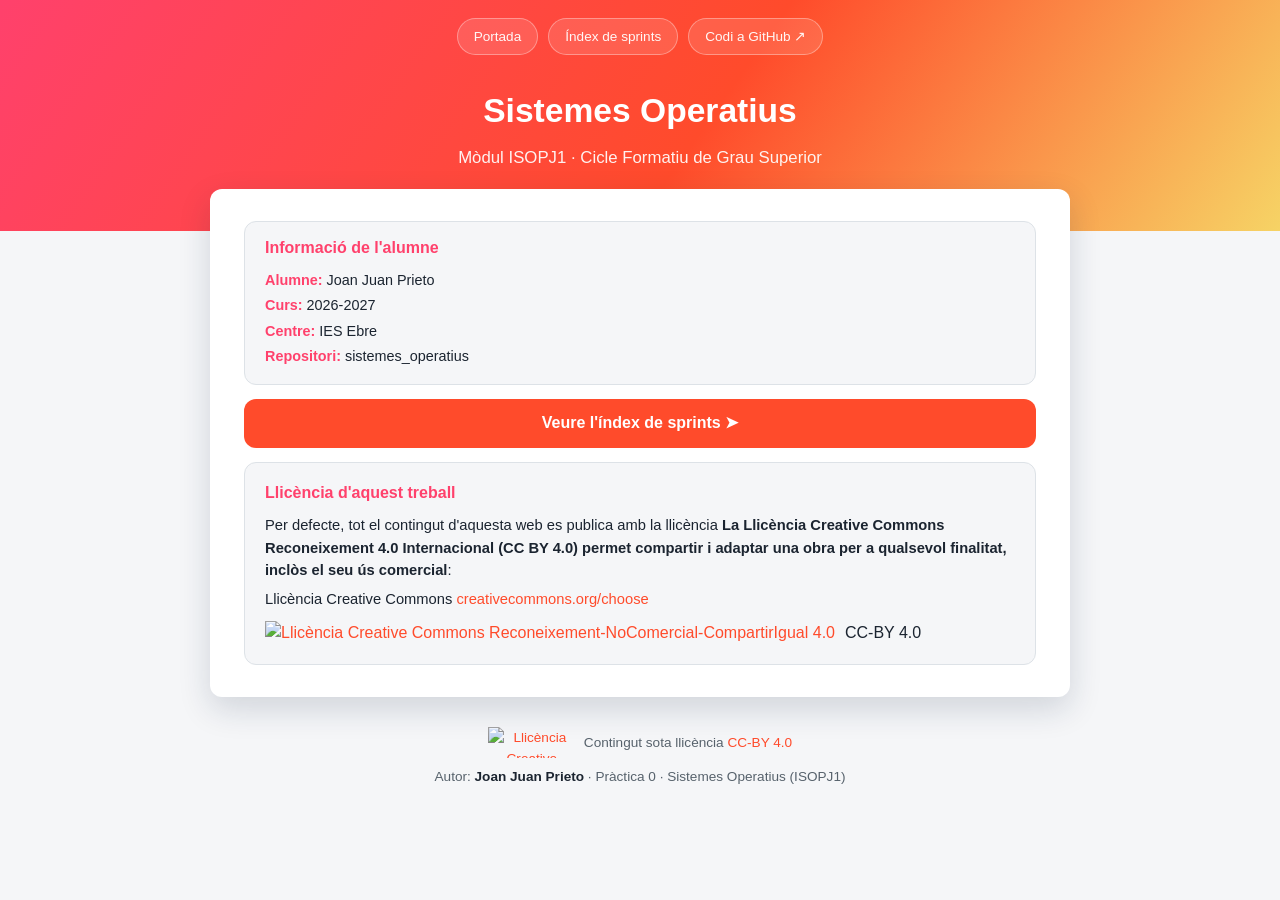
==== index.html @ db14bc2f "Update license text from CC BY-NC-SA to CC BY" ====
<!DOCTYPE html>
<html lang="ca">
<head>
<meta charset="UTF-8">
<meta name="viewport" content="width=device-width, initial-scale=1.0">
<title>Sistemes Operatius - Portada</title>
<link rel="stylesheet" href="css/estils.css">
</head>
<body>

<header class="hero">
  <nav class="hero-nav">
    <a href="index.html">Portada</a>
    <a href="sprints.html">Índex de sprints</a>
    <a href="https://github.com/JoanJuanPrieto/sistemes_operatius" target="_blank" rel="noopener">Codi a GitHub ↗</a>
  </nav>

  <div class="hero-titol">
    <h1>Sistemes Operatius</h1>
    <p class="subtitol">Mòdul ISOPJ1 · Cicle Formatiu de Grau Superior</p>
  </div>
</header>

<main class="contenidor">
  <section class="panell portada-hero">

<div class="info-portada">

  <div class="fitxa-alumne">
    <h3>Informació de l'alumne</h3>
    <p><strong>Alumne:</strong> Joan Juan Prieto</p>
    <p><strong>Curs:</strong> 2026-2027</p>
    <p><strong>Centre:</strong> IES Ebre</p>
    <p><strong>Repositori:</strong> sistemes_operatius</p>
  </div>

  <a class="boto" href="sprints.html">
    Veure l'índex de sprints ➤
  </a>

</div>

    <div class="bloc-llicencia">
      <h3>Llicència d'aquest treball</h3>
      <p>
        Per defecte, tot el contingut d'aquesta web es publica amb la llicència
        <strong>La Llicència Creative Commons Reconeixement 4.0 Internacional (CC BY 4.0) permet compartir i adaptar una obra per a qualsevol finalitat, inclòs el seu ús comercial</strong>:
      </p>

      <p>
        Llicència Creative Commons
        <a href="https://creativecommons.org/licenses/by/4.0/deed.en" target="_blank" rel="noopener">
          creativecommons.org/choose
        </a>
      </p>

      <div class="badge-cc">
        <a href="https://creativecommons.org/licenses/by/4.0/deed.en" target="_blank" rel="license noopener">
          <img
            src="https://licensebuttons.net/l/by-nc-sa/4.0/88x31.png"
            alt="Llicència Creative Commons Reconeixement-NoComercial-CompartirIgual 4.0"
            width="88"
            height="31">
        </a>
        <span>CC-BY 4.0</span>
      </div>
    </div>

  </section>
</main>

<footer class="peu">
  <p class="peu-llicencia">
    <a href="https://creativecommons.org/licenses/by-nc-sa/4.0/deed.ca" target="_blank" rel="license noopener">
      <img
        src="https://licensebuttons.net/l/by-nc-sa/4.0/88x31.png"
        alt="Llicència Creative Commons Reconeixement-NoComercial-CompartirIgual 4.0"
        width="88"
        height="31">
    </a>

    <span>
      Contingut sota llicència
      <a href="https://creativecommons.org/licenses/by/4.0/deed.en" target="_blank" rel="license noopener">
        CC-BY 4.0
      </a>
    </span>
  </p>

  <p class="autoria">
    Autor: <strong>Joan Juan Prieto</strong> · Pràctica 0 · Sistemes Operatius (ISOPJ1)
  </p>
</footer>

</body>
</html>
---- css/estils.css ----
/* Full de estils comu per a tot el lloc.
   Enllaça-la sempre igual:
   <link rel="stylesheet" href="../css/estils.css">  (des d'una carpeta de sprint)
   <link rel="stylesheet" href="css/estils.css">      (des de l'arrel) */

:root {
  /* Colors principals fons */
  --color1: #FF416C;
  --color2: #FF4B2B;
  --color3: #F6D365;

  /* Colors de text */
  --color-text1: #1b2430;
  --color-text2: #57626c;
  --color-fons: #f5f6f8;
  --color-blanc: #ffffff;
  --color-vora: #dde2e7;

  /* Altres propietats */
  --radi: 12px;
}

* {
  box-sizing: border-box;
}

body {
  margin: 0;
  font-family: "Segoe UI", Roboto, Arial, sans-serif;
  color: var(--color-text1);
  background: var(--color-fons);
  line-height: 1.55;
}

a {
  color: var(--color2);
  text-decoration: none;
}

a:hover {
  text-decoration: underline;
}

.contenidor {
  max-width: 900px;
  margin: 0 auto;
  padding: 0 20px;
}

/* ---------- Capçalera / hero ---------- */

.hero {
  background: linear-gradient(
    125deg,
    var(--color1) 0%,
    var(--color2) 55%,
    var(--color3) 100%
  );
  padding-bottom: 60px;
  color: var(--color-blanc);
}

.hero-nav {
  display: flex;
  justify-content: center;
  gap: 10px;
  flex-wrap: wrap;
  padding: 18px 20px 0;
}

.hero-nav a {
  color: rgba(255, 255, 255, 0.95);
  background: rgba(255, 255, 255, 0.12);
  border: 1px solid rgba(255, 255, 255, 0.35);
  padding: 7px 16px;
  border-radius: 999px;
  font-size: 0.85rem;
  text-decoration: none;
}

.hero-nav a:hover {
  background: rgba(255, 255, 255, 0.24);
  text-decoration: none;
}

.hero-titol {
  text-align: center;
  padding: 30px 20px 0;
}

.hero-titol .miguetes {
  font-size: 0.85rem;
  opacity: 0.85;
  margin: 0 0 10px;
}

.hero-titol .miguetes a {
  color: #fff;
  text-decoration: underline;
}

.hero-titol h1 {
  margin: 0 0 8px;
  font-size: 2.1rem;
  color: #fff;
}

.hero-titol p.subtitol {
  margin: 0;
  opacity: 0.92;
  font-size: 1.05rem;
}

/* ---------- Panell blanc flotant ---------- */

main {
  padding-bottom: 50px;
}

.panell {
  background: var(--color-blanc);
  border-radius: var(--radi);
  box-shadow: 0 12px 32px rgba(18, 37, 66, 0.16);
  margin-top: -42px;
  padding: 32px 34px;
  position: relative;
  z-index: 1;
}

/* ---------- Portada ---------- */

.portada-hero {
  text-align: center;
}

/* La imatge es pot eliminar del HTML.
   Aquesta regla es manté per si hi ha alguna altra pàgina que la utilitza. */
.portada-hero img.imatge-portada {
  max-width: 300px;
  width: 100%;
  height: auto;
  margin-bottom: 22px;
}

/* ---------- Informació de l'alumne ---------- */

.fitxa-alumne {
  display: block;
  width: 800px;
  max-width: 100%;
  background: var(--color-fons);
  border: 1px solid var(--color-vora);
  border-radius: var(--radi);
  padding: 14px 20px;
  margin: 0 auto 14px;
  text-align: left;
}

.fitxa-alumne h3 {
  margin: 0 0 8px;
  font-size: 1rem;
  color: var(--color1);
}

.fitxa-alumne p {
  margin: 3px 0;
  font-size: 0.9rem;
}

.fitxa-alumne strong {
  color: var(--color1);
}

/* ---------- Botó ---------- */

.boto {
  display: block;
  width: 800px;
  max-width: 100%;
  background: var(--color2);
  color: var(--color-blanc) !important;
  padding: 12px 26px;
  border-radius: var(--radi);
  font-weight: 800;
  text-decoration: none !important;
  margin: 0 auto 14px;
  text-align: center;
}

.boto:hover {
  background: var(--color1);
}

/* ---------- Graella de targetes ---------- */

.rejilla-targetes {
  display: grid;
  grid-template-columns: repeat(auto-fit, minmax(220px, 1fr));
  gap: 16px;
  margin: 24px 0 6px;
}

.targeta {
  display: block;
  background: var(--color-fons);
  border: 1px solid var(--color-vora);
  border-radius: var(--radi);
  padding: 18px 20px;
  transition: box-shadow 0.15s, transform 0.15s;
}

.targeta:hover {
  box-shadow: 0 4px 14px rgba(12, 110, 115, 0.18);
  transform: translateY(-2px);
  text-decoration: none;
}

.targeta .numero {
  display: inline-block;
  background: var(--color2);
  color: var(--color-blanc);
  font-size: 0.75rem;
  font-weight: 700;
  padding: 2px 9px;
  border-radius: 999px;
  margin-bottom: 8px;
}

.targeta h3 {
  margin: 0 0 4px;
  color: var(--color-text1);
  font-size: 1.05rem;
}

.targeta p {
  margin: 0;
  color: var(--color-text2);
  font-size: 0.9rem;
}

h1,
h2 {
  color: var(--color1);
}

.consell {
  color: var(--color-text2);
  font-size: 0.9rem;
  margin-top: 18px;
}

.consell code {
  background: var(--color-fons);
  padding: 1px 5px;
  border-radius: 4px;
}

/* ---------- Taula d'apartats ---------- */

.taula-apartats {
  width: 100%;
  border-collapse: collapse;
  margin: 6px 0 8px;
}

.taula-apartats th,
.taula-apartats td {
  text-align: left;
  padding: 10px 12px;
  border-bottom: 1px solid var(--color-vora);
}

.taula-apartats th {
  font-size: 0.72rem;
  letter-spacing: 0.06em;
  text-transform: uppercase;
  color: var(--color-text2);
}

.taula-apartats td:first-child,
.taula-apartats th:first-child {
  width: 46px;
  color: var(--color-text2);
}

.taula-apartats tr:hover td {
  background: var(--color-fons);
}

.taula-apartats a {
  font-weight: 800;
}

/* ---------- Contingut d'un apartat ---------- */

.apartat {
  scroll-margin-top: 20px;
  padding-top: 26px;
  margin-top: 26px;
  border-top: 1px solid var(--color-vora);
}

.apartat h2 {
  margin-top: 0;
}

.apartat img {
  max-width: 100%;
  border-radius: var(--radi);
  border: 1px solid var(--color-vora);
  margin: 14px 0;
}

.apartat ul {
  padding-left: 22px;
}

.apartat li {
  margin: 4px 0;
}

.tornar-index {
  font-size: 0.85rem;
}

/* ---------- Peu de pàgina ---------- */

footer.peu {
  text-align: center;
  color: var(--color-text2);
  font-size: 0.85rem;
  padding: 30px 20px 46px;
}

.peu-llicencia {
  display: flex;
  align-items: center;
  justify-content: center;
  gap: 8px;
  flex-wrap: wrap;
  margin: 0 0 8px;
}

.peu-llicencia img {
  display: block;
}

footer.peu .autoria {
  margin: 0;
}

footer.peu .autoria strong {
  color: var(--color-text1);
}

/* ---------- Bloc de llicència a la portada ---------- */

.bloc-llicencia {
  width: 800px;
  max-width: 100%;
  border: 1px solid var(--color-vora);
  border-radius: var(--radi);
  padding: 18px 20px;
  margin: 0 auto;
  text-align: left;
  background: var(--color-fons);
}

.bloc-llicencia h3 {
  margin: 0 0 8px;
  font-size: 1rem;
  color: var(--color1);
}

.bloc-llicencia p {
  margin: 6px 0;
  font-size: 0.92rem;
}

.bloc-llicencia .badge-cc {
  display: flex;
  align-items: center;
  gap: 10px;
  margin-top: 10px;
}

/* ---------- Adaptació per a mòbils ---------- */

@media (max-width: 700px) {
  .panell {
    padding: 24px 20px;
  }

  .fitxa-alumne,
  .boto,
  .bloc-llicencia {
    width: 100%;
  }
}
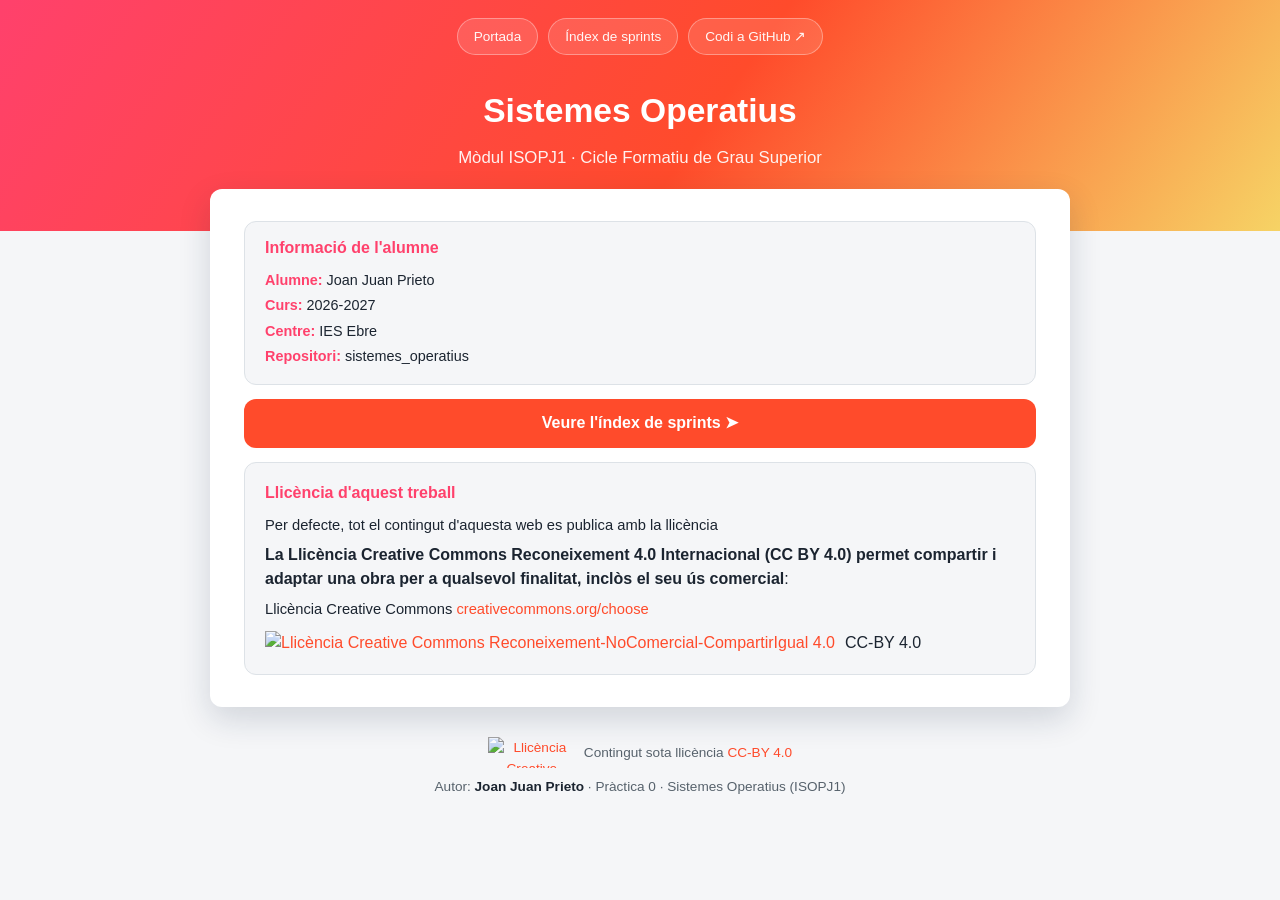
==== commit 11324e15: "Fix HTML formatting in index.html" ====
--- a/index.html
+++ b/index.html
@@ -44,6 +44,7 @@
       <h3>Llicència d'aquest treball</h3>
       <p>
         Per defecte, tot el contingut d'aquesta web es publica amb la llicència
+      </p> 
         <strong>La Llicència Creative Commons Reconeixement 4.0 Internacional (CC BY 4.0) permet compartir i adaptar una obra per a qualsevol finalitat, inclòs el seu ús comercial</strong>:
       </p>
 
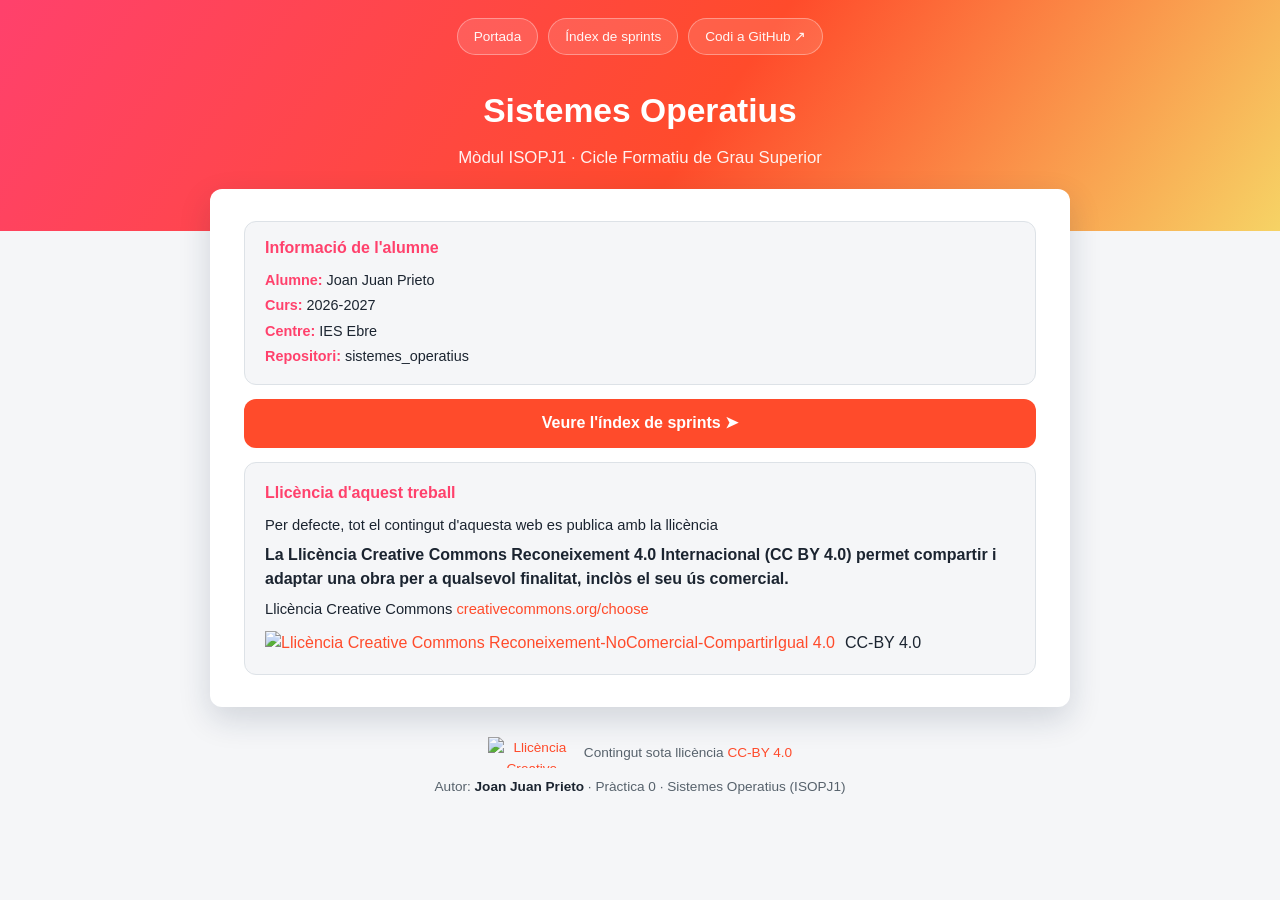
==== commit d5ad0135: "Update index.html" ====
--- a/index.html
+++ b/index.html
@@ -45,7 +45,7 @@
       <p>
         Per defecte, tot el contingut d'aquesta web es publica amb la llicència
       </p> 
-        <strong>La Llicència Creative Commons Reconeixement 4.0 Internacional (CC BY 4.0) permet compartir i adaptar una obra per a qualsevol finalitat, inclòs el seu ús comercial</strong>:
+        <strong>La Llicència Creative Commons Reconeixement 4.0 Internacional (CC BY 4.0) permet compartir i adaptar una obra per a qualsevol finalitat, inclòs el seu ús comercial.</strong>
       </p>
 
       <p>
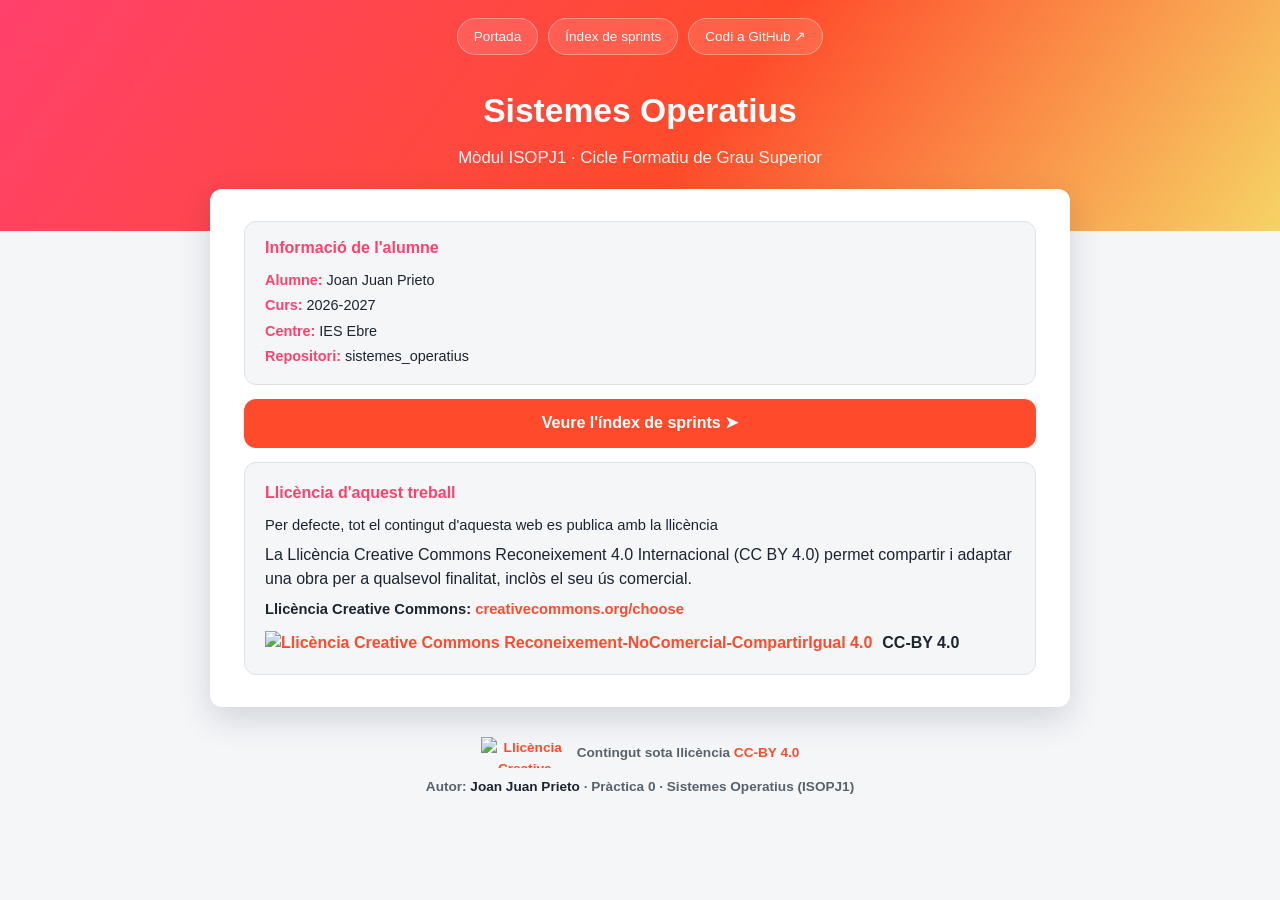
==== commit 8da9a73f: "Update index.html" ====
--- a/index.html
+++ b/index.html
@@ -45,18 +45,18 @@
       <p>
         Per defecte, tot el contingut d'aquesta web es publica amb la llicència
       </p> 
-        <strong>La Llicència Creative Commons Reconeixement 4.0 Internacional (CC BY 4.0) permet compartir i adaptar una obra per a qualsevol finalitat, inclòs el seu ús comercial.</strong>
+        La Llicència Creative Commons Reconeixement 4.0 Internacional (CC BY 4.0) permet compartir i adaptar una obra per a qualsevol finalitat, inclòs el seu ús comercial.
       </p>
 
       <p>
-        Llicència Creative Commons
-        <a href="https://creativecommons.org/licenses/by/4.0/deed.en" target="_blank" rel="noopener">
+        <strong>Llicència Creative Commons:<strong>
+        <strong><a href="https://creativecommons.org/licenses/by/4.0/deed.ca" target="_blank" rel="noopener"><strong>
           creativecommons.org/choose
         </a>
       </p>
 
       <div class="badge-cc">
-        <a href="https://creativecommons.org/licenses/by/4.0/deed.en" target="_blank" rel="license noopener">
+        <a href="https://creativecommons.org/licenses/by/4.0/deed.ca" target="_blank" rel="license noopener">
           <img
             src="https://licensebuttons.net/l/by-nc-sa/4.0/88x31.png"
             alt="Llicència Creative Commons Reconeixement-NoComercial-CompartirIgual 4.0"
@@ -82,7 +82,7 @@
 
     <span>
       Contingut sota llicència
-      <a href="https://creativecommons.org/licenses/by/4.0/deed.en" target="_blank" rel="license noopener">
+      <a href="https://creativecommons.org/licenses/by/4.0/deed.ca" target="_blank" rel="license noopener">
         CC-BY 4.0
       </a>
     </span>
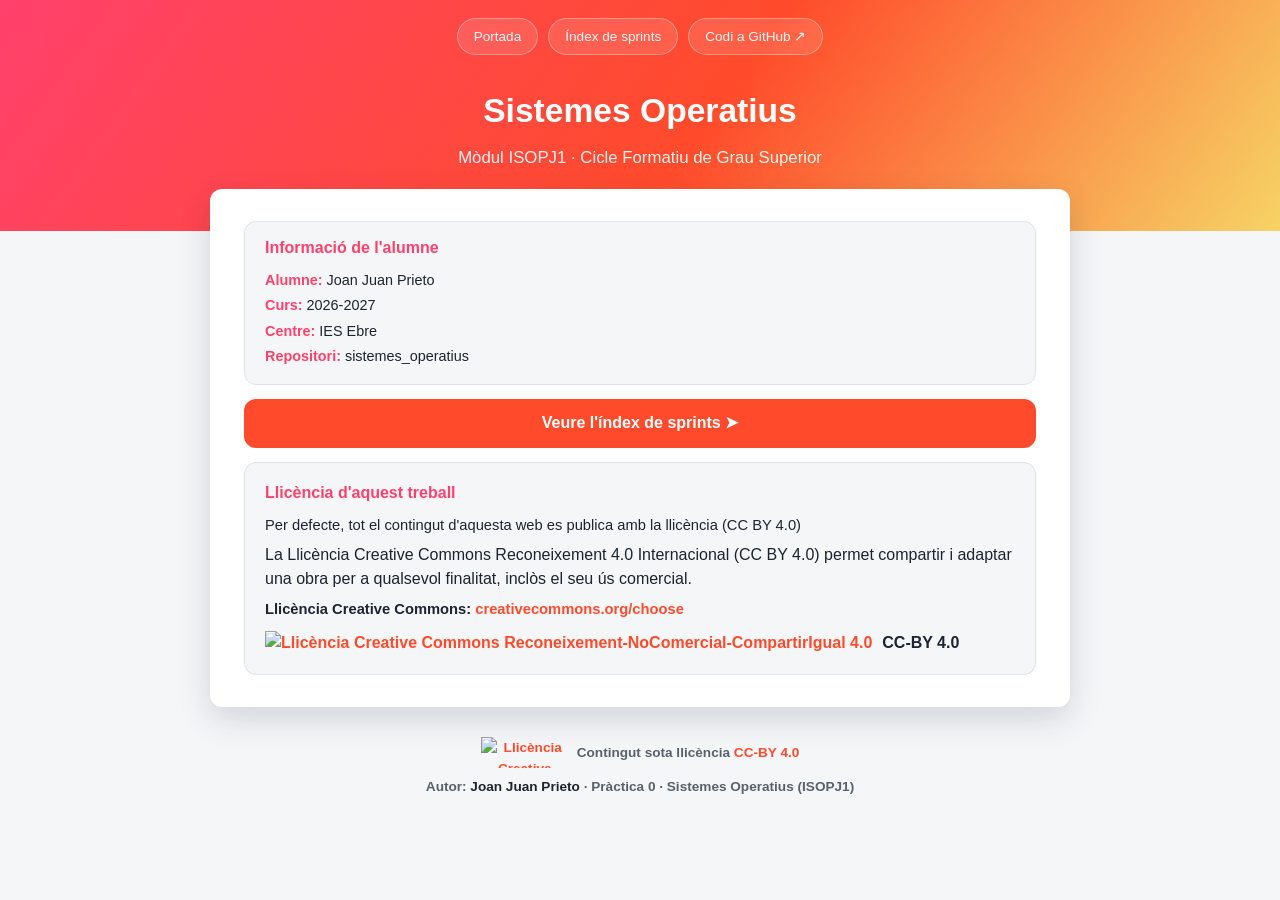
==== commit 211b12cf: "Update license information in index.html" ====
--- a/index.html
+++ b/index.html
@@ -43,7 +43,7 @@
     <div class="bloc-llicencia">
       <h3>Llicència d'aquest treball</h3>
       <p>
-        Per defecte, tot el contingut d'aquesta web es publica amb la llicència
+        Per defecte, tot el contingut d'aquesta web es publica amb la llicència (CC BY 4.0)
       </p> 
         La Llicència Creative Commons Reconeixement 4.0 Internacional (CC BY 4.0) permet compartir i adaptar una obra per a qualsevol finalitat, inclòs el seu ús comercial.
       </p>
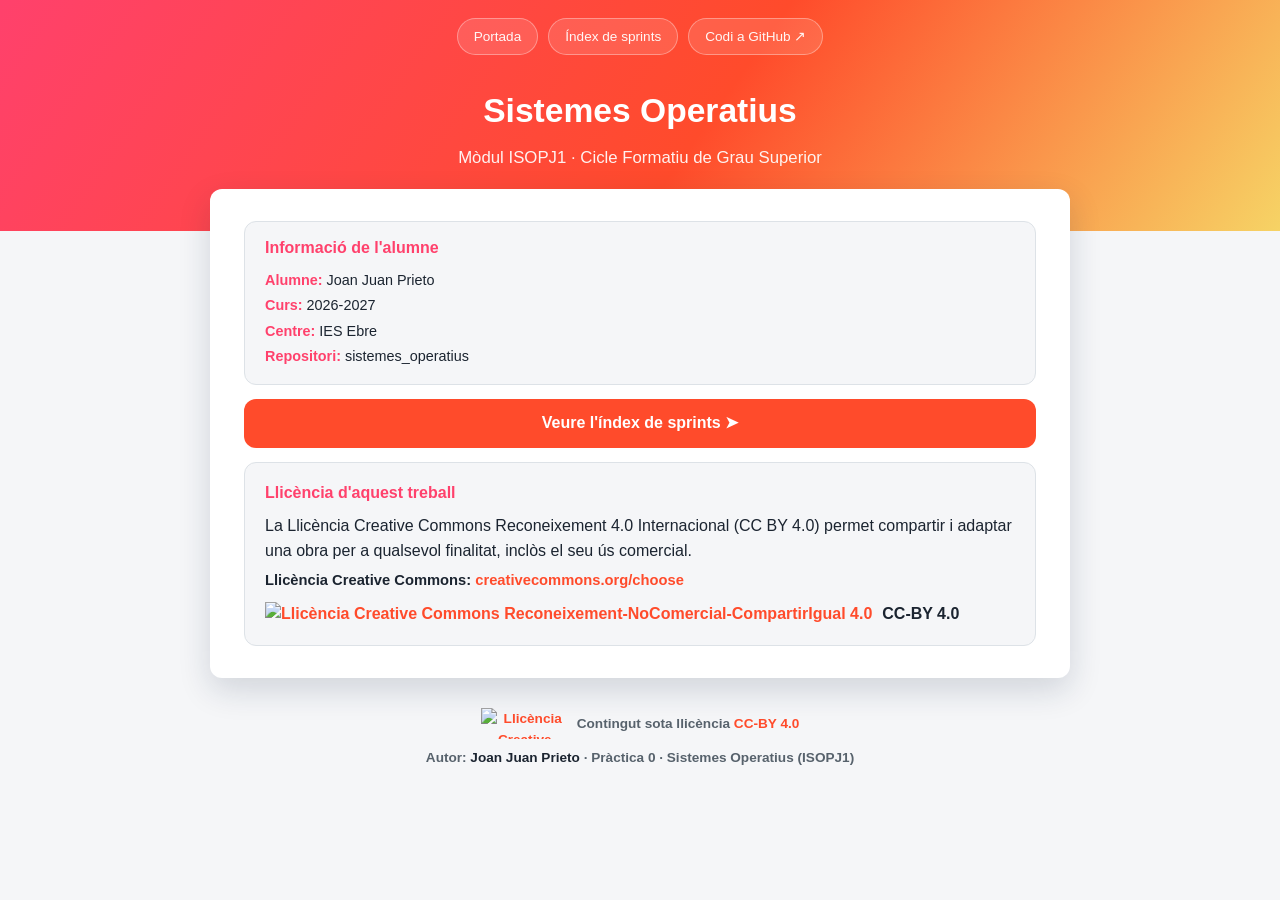
==== commit ecd1ad58: "Update index.html" ====
--- a/index.html
+++ b/index.html
@@ -42,8 +42,6 @@
 
     <div class="bloc-llicencia">
       <h3>Llicència d'aquest treball</h3>
-      <p>
-        Per defecte, tot el contingut d'aquesta web es publica amb la llicència (CC BY 4.0)
       </p> 
         La Llicència Creative Commons Reconeixement 4.0 Internacional (CC BY 4.0) permet compartir i adaptar una obra per a qualsevol finalitat, inclòs el seu ús comercial.
       </p>
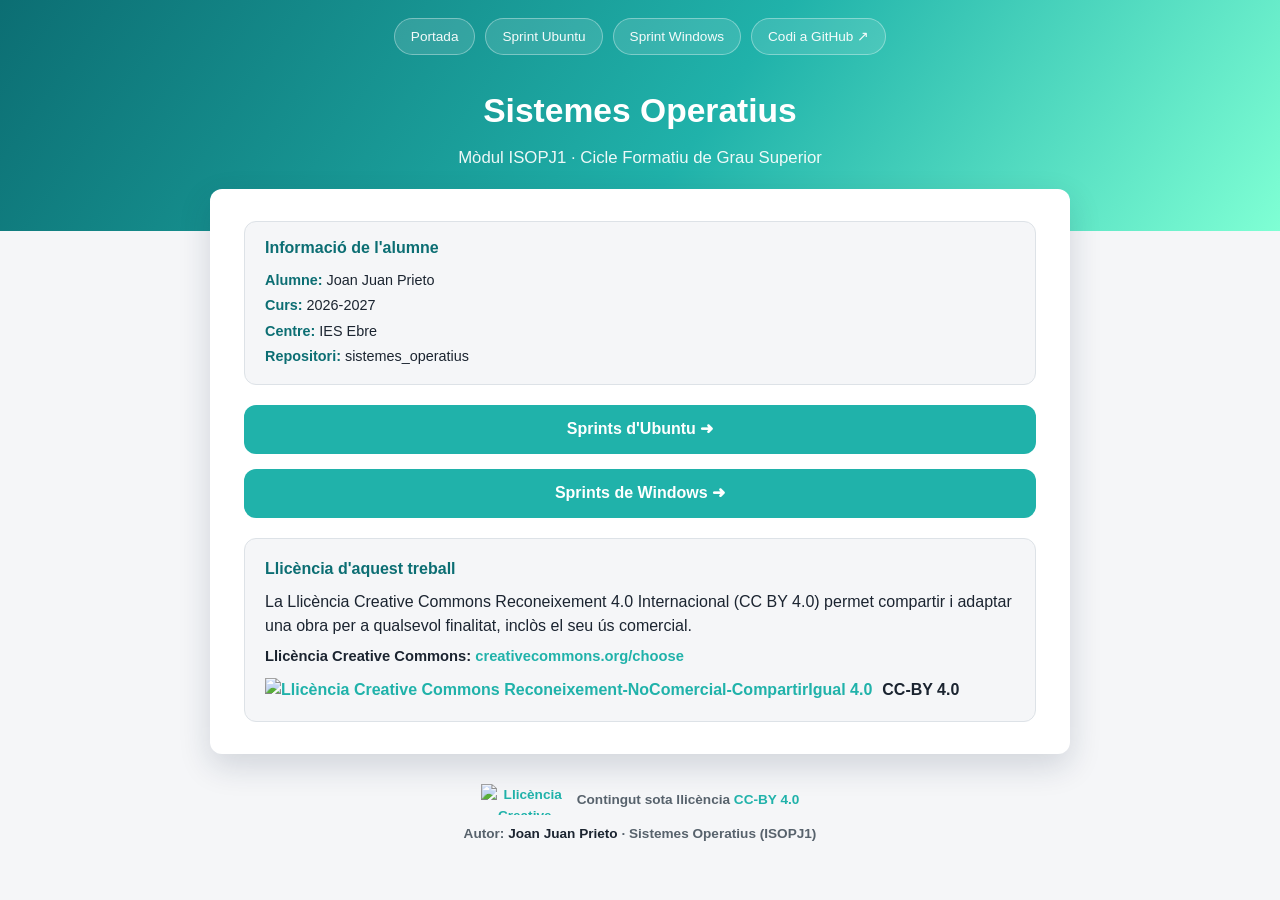
==== commit 5fcaf38c: "Add files via upload" ====
--- a/index.html
+++ b/index.html
@@ -11,7 +11,8 @@
 <header class="hero">
   <nav class="hero-nav">
     <a href="index.html">Portada</a>
-    <a href="sprints.html">Índex de sprints</a>
+    <a href="sprints_ubuntu.html">Sprint Ubuntu</a>
+    <a href="sprints_windows.html">Sprint Windows</a>
     <a href="https://github.com/JoanJuanPrieto/sistemes_operatius" target="_blank" rel="noopener">Codi a GitHub ↗</a>
   </nav>
 
@@ -33,11 +34,15 @@
     <p><strong>Centre:</strong> IES Ebre</p>
     <p><strong>Repositori:</strong> sistemes_operatius</p>
   </div>
-
-  <a class="boto" href="sprints.html">
-    Veure l'índex de sprints ➤
+  
+<div class="botons-sprints">
+  <a class="boto" href="sprints_ubuntu.html">
+    Sprints d'Ubuntu ➜
   </a>
 
+  <a class="boto" href="sprints_windows.html">
+    Sprints de Windows ➜
+  </a>
 </div>
 
     <div class="bloc-llicencia">
@@ -87,7 +92,7 @@
   </p>
 
   <p class="autoria">
-    Autor: <strong>Joan Juan Prieto</strong> · Pràctica 0 · Sistemes Operatius (ISOPJ1)
+    Autor: <strong>Joan Juan Prieto</strong> · Sistemes Operatius (ISOPJ1)
   </p>
 </footer>
 
--- a/css/estils.css
+++ b/css/estils.css
@@ -5,9 +5,9 @@
 
 :root {
   /* Colors principals fons */
-  --color1: #FF416C;
-  --color2: #FF4B2B;
-  --color3: #F6D365;
+  --color1: #0c6e73;
+  --color2: #20B2AA;
+  --color3: #7FFFD4;
 
   /* Colors de text */
   --color-text1: #1b2430;
@@ -177,6 +177,7 @@
   display: block;
   width: 800px;
   max-width: 100%;
+  box-sizing: border-box;
   background: var(--color2);
   color: var(--color-blanc) !important;
   padding: 12px 26px;
@@ -187,8 +188,55 @@
   text-align: center;
 }
 
+/* ---------- Botons dels sprints ---------- */
+
+.botons-sprints {
+  display: flex;
+  flex-direction: column;
+  align-items: center;
+  gap: 15px;
+  margin: 20px auto;
+}
+
+.botons-sprints .boto {
+  width: 800px;
+  max-width: 100%;
+  box-sizing: border-box;
+  margin: 0;
+}
+
+@media (max-width: 600px) {
+  .botons-sprints {
+    width: 100%;
+  }
+
+  .botons-sprints .boto {
+    width: 100%;
+  }
+}
+
 .boto:hover {
   background: var(--color1);
+}
+
+/* ---------- Llista de sprints ---------- */
+
+.rejilla-targetes {
+  display: flex !important;
+  flex-direction: column !important;
+  flex-wrap: nowrap !important;
+  gap: 15px;
+  width: 100%;
+}
+
+/* ---------- Targeta de cada sprint ---------- */
+
+.rejilla-targetes .targeta {
+  display: block;
+  width: 100%;
+  max-width: 800px;
+  box-sizing: border-box;
+  margin: 0 auto;
 }
 
 /* ---------- Graella de targetes ---------- */
